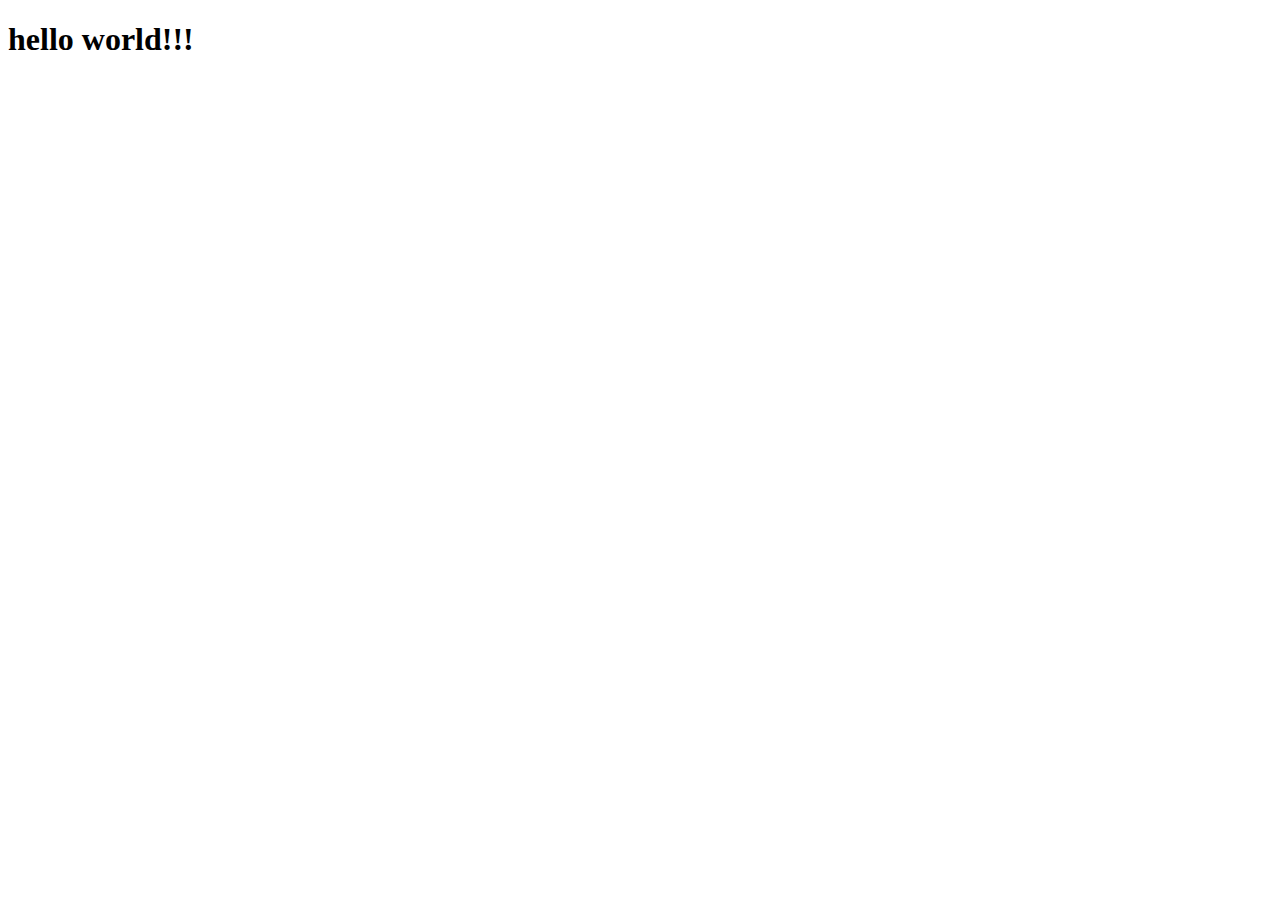
==== pages/game.html @ 7b97aecf "adicionando page e modifiando tittle do index" ====
<!DOCTYPE html>
<html lang="pt-Br">
  <head>
    <meta charset="UTF-8" />
    <meta http-equiv="X-UA-Compatible" content="IE=edge" />
    <meta name="viewport" content="width=device-width, initial-scale=1.0" />
    <title>Game</title>
  </head>
  <body>
    <h1>hello world!!!</h1>
  </body>
</html>
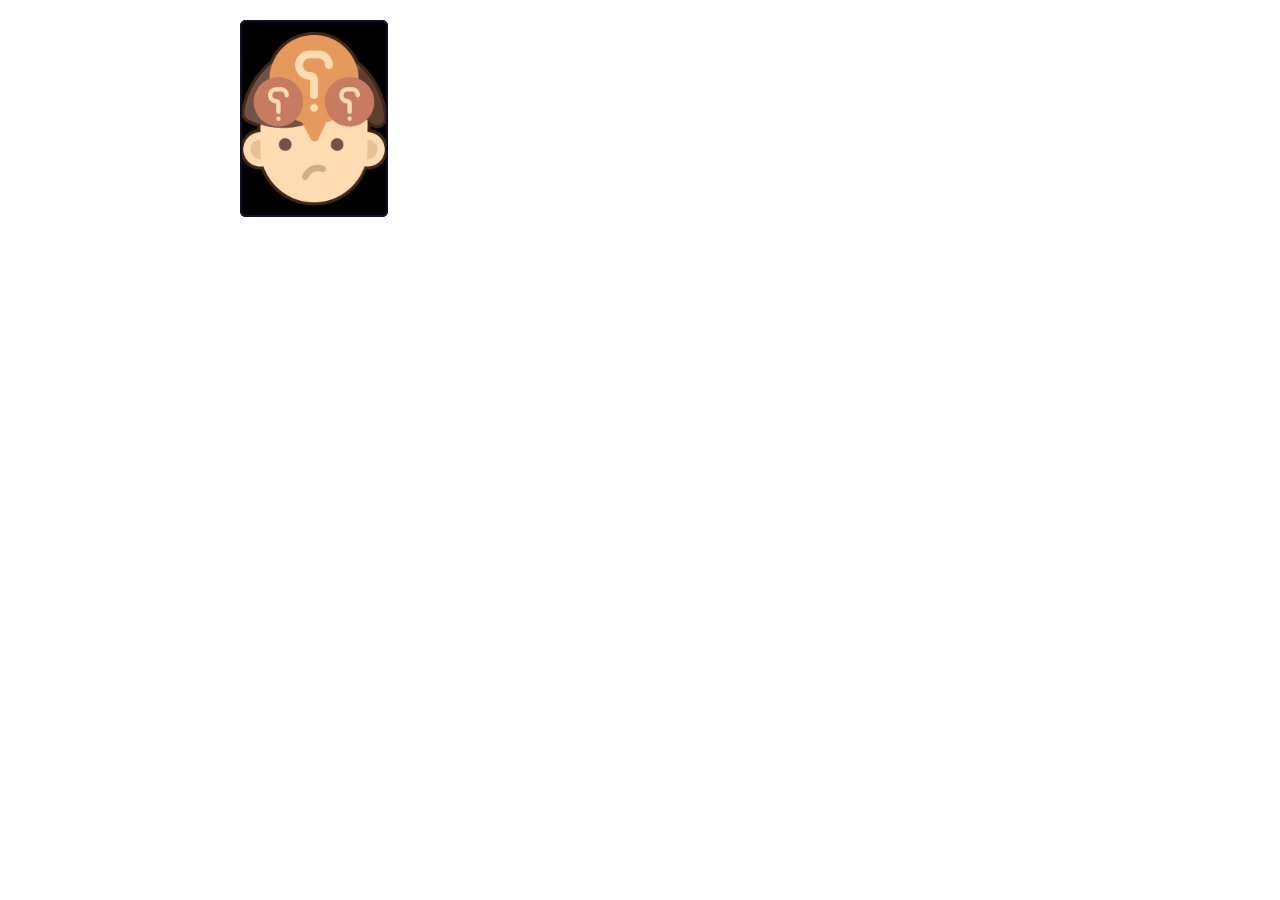
==== commit 204bffa8: "criando e customizando cards" ====
--- a/pages/game.html
+++ b/pages/game.html
@@ -4,9 +4,17 @@
     <meta charset="UTF-8" />
     <meta http-equiv="X-UA-Compatible" content="IE=edge" />
     <meta name="viewport" content="width=device-width, initial-scale=1.0" />
+    <link rel="stylesheet" href="../css/reset.css" />
+    <link rel="stylesheet" href="../css/game.css" />
+
     <title>Game</title>
   </head>
   <body>
-    <h1>hello world!!!</h1>
+    <div class="container-grid">
+      <div class="card">
+        <div class="face front"></div>
+        <div class="face back"></div>
+      </div>
+    </div>
   </body>
 </html>
--- a/css/game.css
+++ b/css/game.css
@@ -0,0 +1,42 @@
+.container-grid {
+  display: grid;
+  grid-template-columns: repeat(5, 1fr);
+  gap: 15px;
+  width: 100%;
+  max-width: 800px;
+  margin: 20px auto;
+}
+
+.card {
+  aspect-ratio: 3/4;
+  width: 100%;
+  background-color: black;
+  border-radius: 6px;
+  position: relative;
+  transition: all 400ms ease;
+  transform-style: preserve-3d;
+}
+
+.face {
+  width: 100%;
+  height: 100%;
+  position: absolute;
+  background-size: cover;
+  background-position: center;
+  border-radius: 6px;
+  border: 2px solid rgb(17, 17, 46);
+}
+
+.front {
+  background-image: url(../assets/confuso.png);
+  transform: rotatey(180deg);
+}
+
+.back {
+  background-image: url(../assets/simbolo-copa.jpeg);
+  backface-visibility: hidden;
+}
+
+.card:hover {
+  transform: rotateY(180deg);
+}
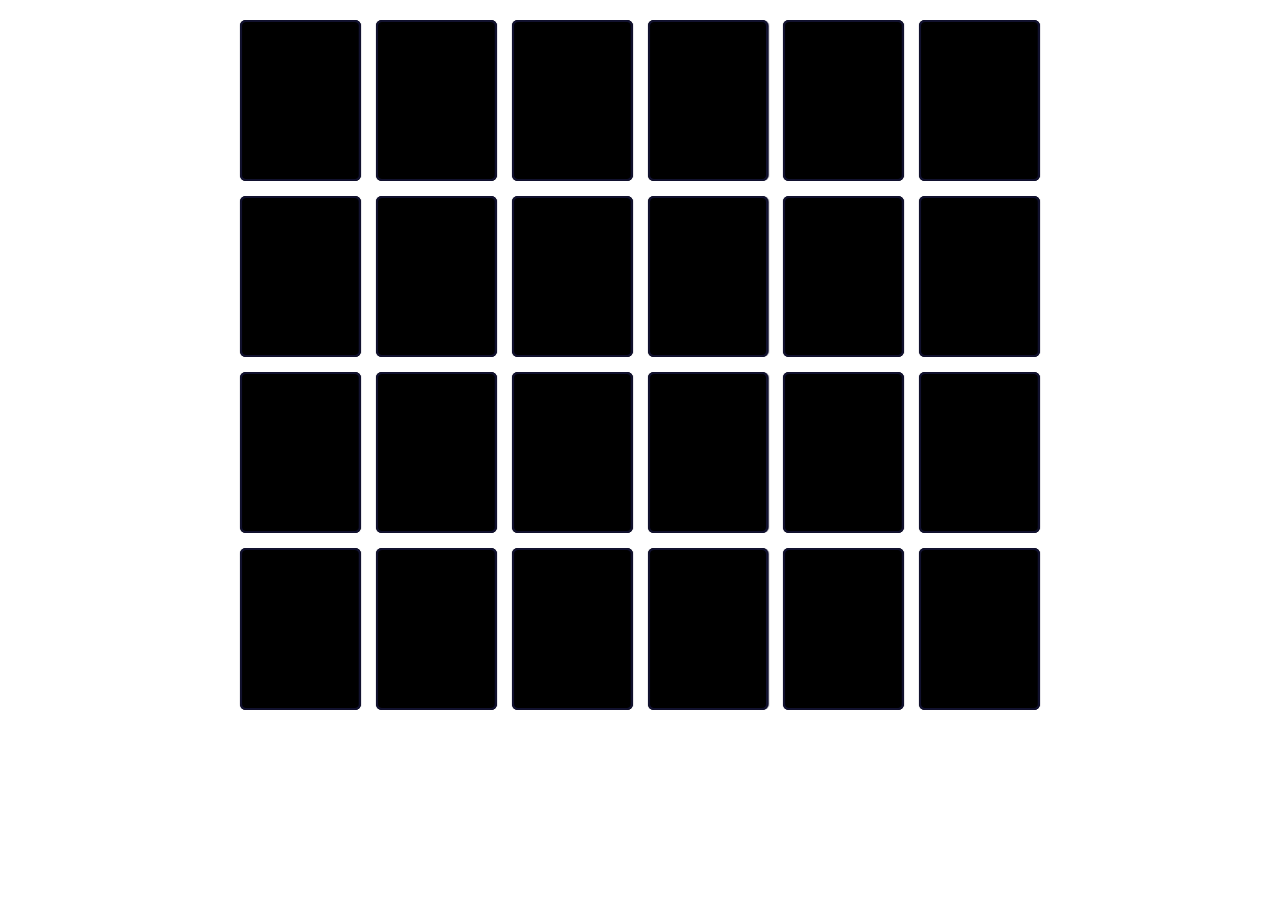
==== commit ac260add: "duplicando cards, misturando e mudando função hover por click" ====
--- a/pages/game.html
+++ b/pages/game.html
@@ -7,14 +7,11 @@
     <link rel="stylesheet" href="../css/reset.css" />
     <link rel="stylesheet" href="../css/game.css" />
 
+    <script defer src="../js/game.js"></script>
+
     <title>Game</title>
   </head>
   <body>
-    <div class="container-grid">
-      <div class="card">
-        <div class="face front"></div>
-        <div class="face back"></div>
-      </div>
-    </div>
+    <div class="container-grid"></div>
   </body>
 </html>
--- a/css/game.css
+++ b/css/game.css
@@ -1,6 +1,6 @@
 .container-grid {
   display: grid;
-  grid-template-columns: repeat(5, 1fr);
+  grid-template-columns: repeat(6, 1fr);
   gap: 15px;
   width: 100%;
   max-width: 800px;
@@ -28,7 +28,6 @@
 }
 
 .front {
-  background-image: url(../assets/confuso.png);
   transform: rotatey(180deg);
 }
 
@@ -37,6 +36,10 @@
   backface-visibility: hidden;
 }
 
-.card:hover {
+.reveal-card {
   transform: rotateY(180deg);
 }
+
+/* .card:hover {
+  transform: rotateY(180deg);
+} */
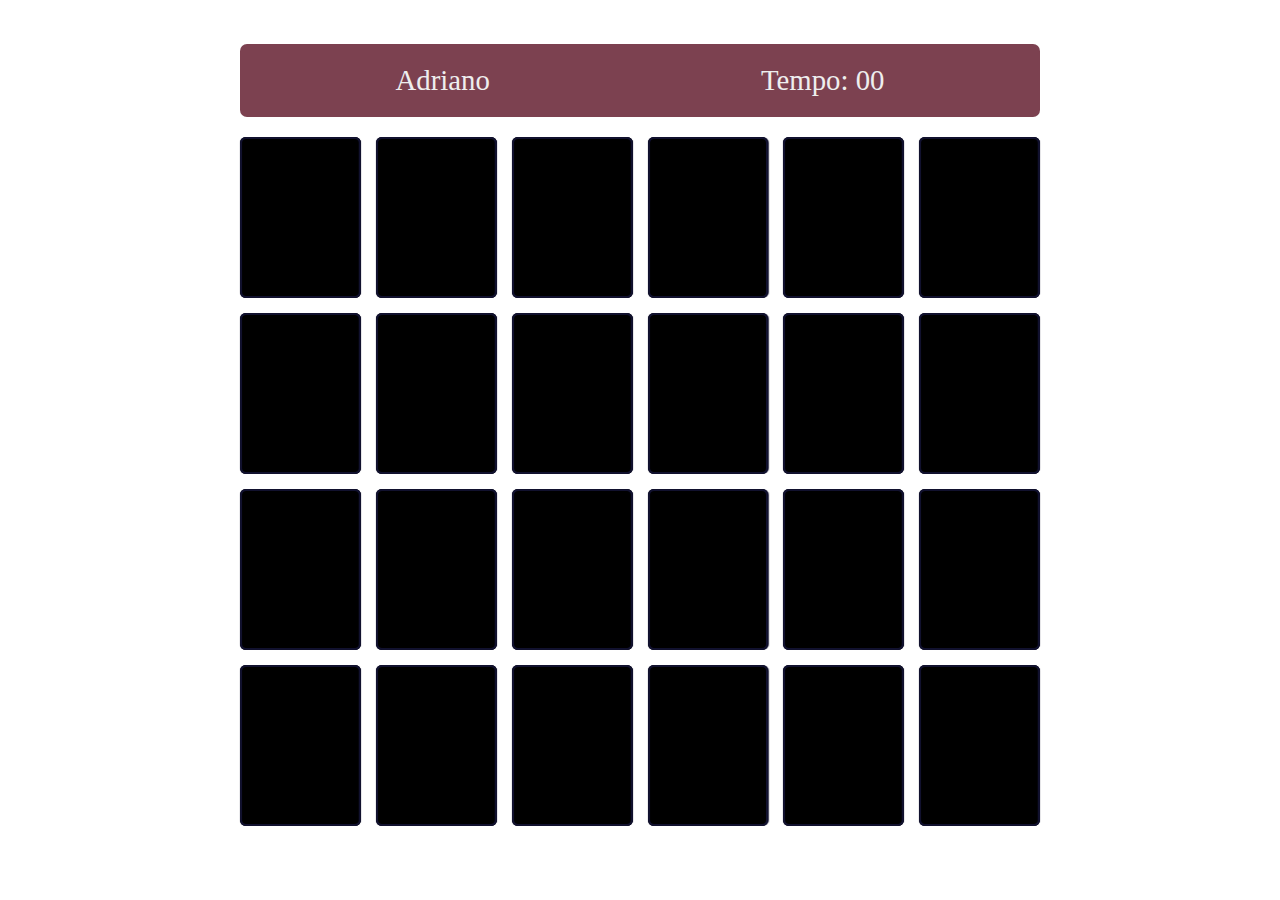
==== commit 0b944c07: "adicionando nome do jogador e tempo estaticos" ====
--- a/pages/game.html
+++ b/pages/game.html
@@ -12,6 +12,12 @@
     <title>Game</title>
   </head>
   <body>
-    <div class="container-grid"></div>
+    <main>
+      <header>
+        <span class="Player">Adriano</span>
+        <span>Tempo: <span class="time">00</span></span>
+      </header>
+      <div class="container-grid"></div>
+    </main>
   </body>
 </html>
--- a/css/game.css
+++ b/css/game.css
@@ -1,3 +1,27 @@
+main {
+  background-image: url(../assets/estadioBg.jpg);
+  background-size: cover;
+  width: 100%;
+  min-height: 100vh;
+  display: flex;
+  flex-direction: column;
+  justify-content: center;
+  align-items: center;
+  padding: 20px 20px 30px;
+}
+
+header {
+  background-color: rgba(80, 2, 21, 0.75);
+  color: #eee;
+  width: 100%;
+  max-width: 800px;
+  padding: 20px;
+  border-radius: 7px;
+  display: flex;
+  justify-content: space-around;
+  font-size: 1.8rem;
+}
+
 .container-grid {
   display: grid;
   grid-template-columns: repeat(6, 1fr);
@@ -25,6 +49,7 @@
   background-position: center;
   border-radius: 6px;
   border: 2px solid rgb(17, 17, 46);
+  transition: 400ms;
 }
 
 .front {
@@ -40,6 +65,6 @@
   transform: rotateY(180deg);
 }
 
-/* .card:hover {
-  transform: rotateY(180deg);
-} */
+.disabled-card {
+  opacity: 0.5;
+}
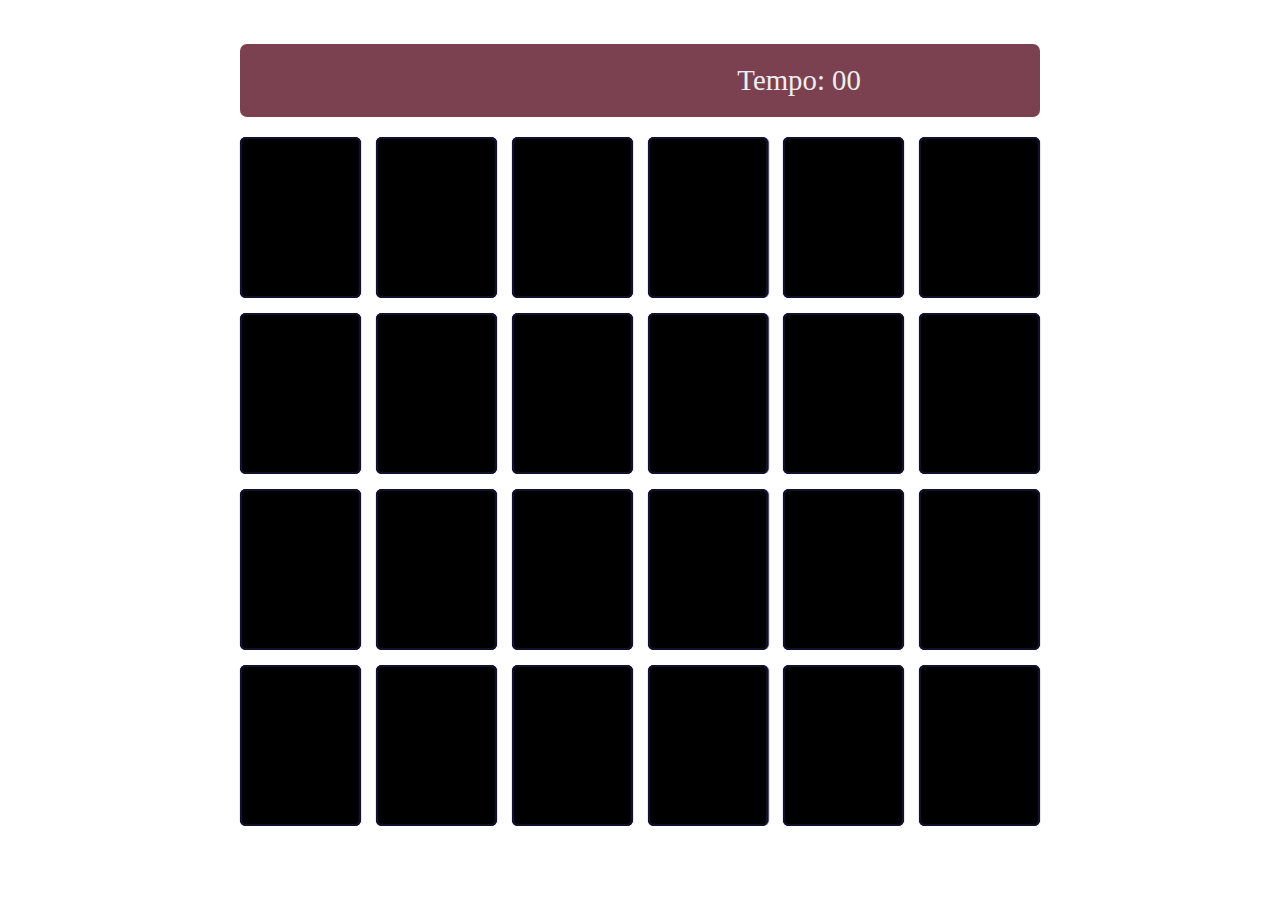
==== commit fd73e56c: "pegando nome do local storage e criando contador de tempo" ====
--- a/pages/game.html
+++ b/pages/game.html
@@ -14,7 +14,7 @@
   <body>
     <main>
       <header>
-        <span class="Player">Adriano</span>
+        <span class="player"></span>
         <span>Tempo: <span class="time">00</span></span>
       </header>
       <div class="container-grid"></div>
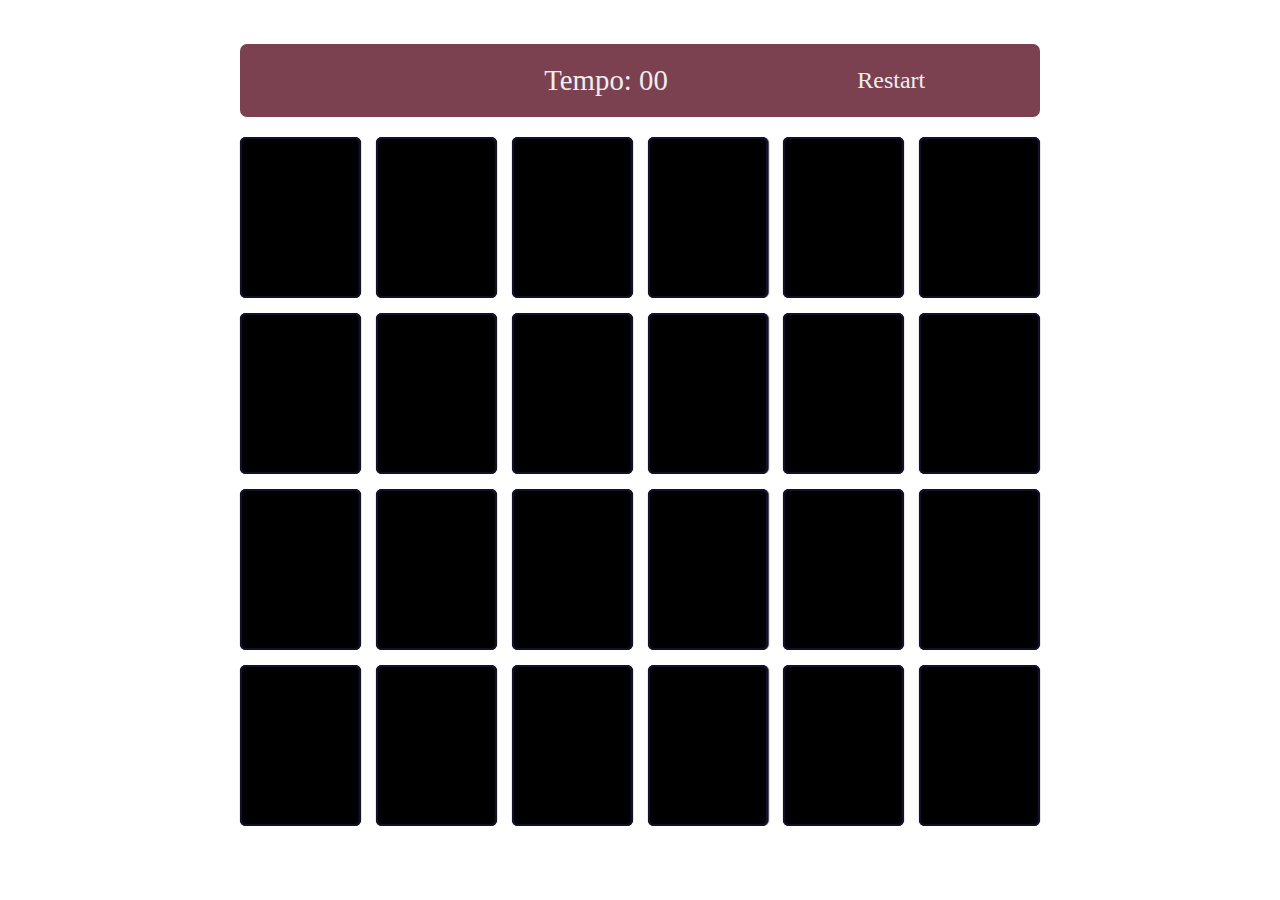
==== commit 47359491: "adicionando button de restart" ====
--- a/pages/game.html
+++ b/pages/game.html
@@ -16,6 +16,7 @@
       <header>
         <span class="player"></span>
         <span>Tempo: <span class="time">00</span></span>
+        <button class="button-reset">Restart</button>
       </header>
       <div class="container-grid"></div>
     </main>
--- a/css/game.css
+++ b/css/game.css
@@ -68,3 +68,15 @@
 .disabled-card {
   opacity: 0.5;
 }
+
+.button-reset {
+  background: none;
+  border: none;
+  font-size: 1.5rem;
+  color: #eee;
+  cursor: pointer;
+}
+
+.button-reset:hover {
+  font-size: 1.8rem;
+}
